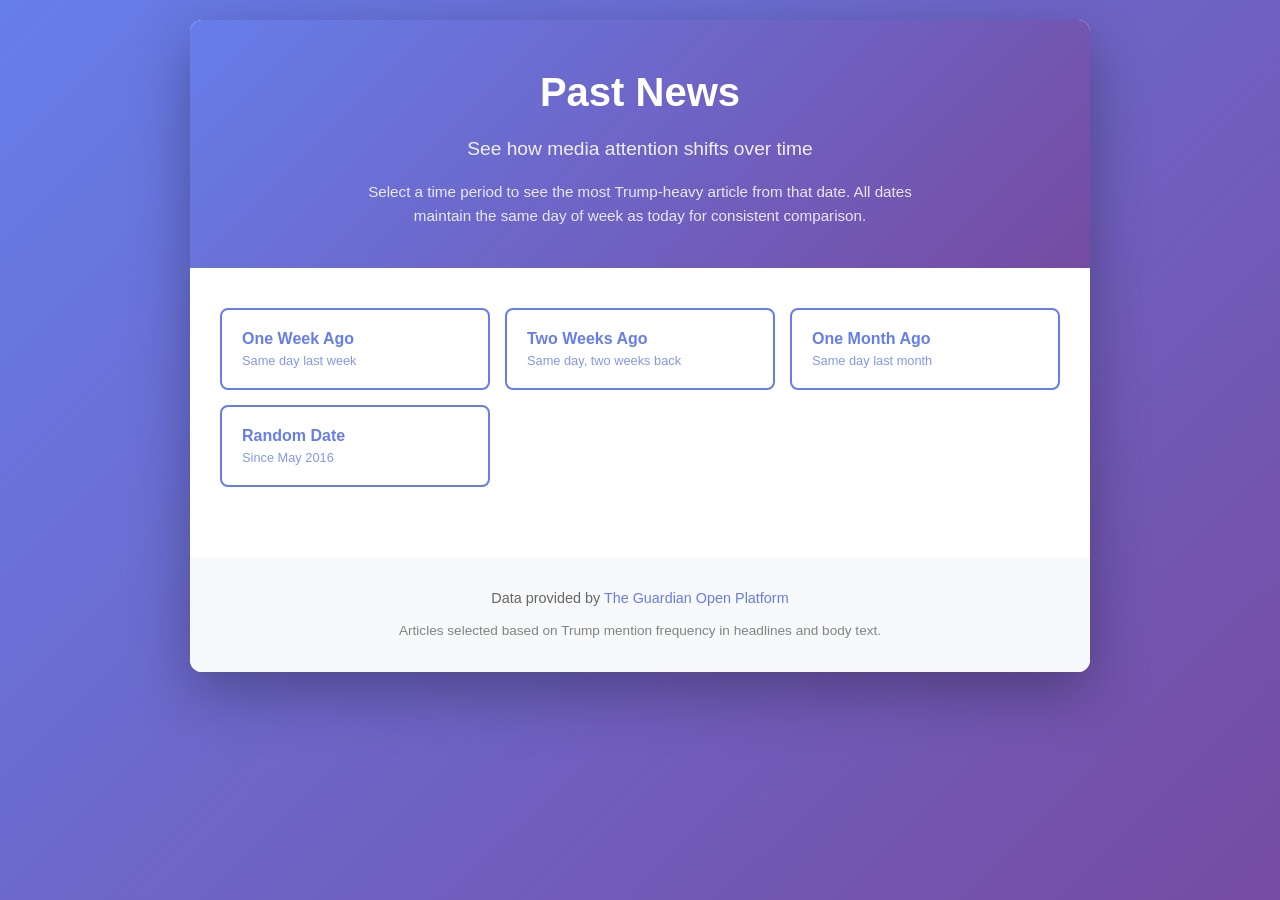
==== frontend/index.html @ 133a5608 "Initial commit: Past News application" ====
<!DOCTYPE html>
<html lang="en">
<head>
    <meta charset="UTF-8">
    <meta name="viewport" content="width=device-width, initial-scale=1.0">
    <title>Past News - Trump Timeline</title>
    <link rel="stylesheet" href="styles.css">
</head>
<body>
    <div class="container">
        <header>
            <h1>Past News</h1>
            <p class="subtitle">See how media attention shifts over time</p>
            <p class="description">
                Select a time period to see the most Trump-heavy article from that date.
                All dates maintain the same day of week as today for consistent comparison.
            </p>
        </header>

        <main>
            <section class="button-group">
                <button class="time-button" data-option="one_week">
                    One Week Ago
                    <span class="button-subtitle">Same day last week</span>
                </button>
                <button class="time-button" data-option="two_weeks">
                    Two Weeks Ago
                    <span class="button-subtitle">Same day, two weeks back</span>
                </button>
                <button class="time-button" data-option="one_month">
                    One Month Ago
                    <span class="button-subtitle">Same day last month</span>
                </button>
                <button class="time-button" data-option="random">
                    Random Date
                    <span class="button-subtitle">Since May 2016</span>
                </button>
            </section>

            <section id="results" class="results hidden">
                <div id="loading" class="loading hidden">
                    <div class="spinner"></div>
                    <p>Loading article...</p>
                </div>

                <div id="article-container" class="article-container hidden">
                    <div class="article-date">
                        <span id="article-date-label"></span>
                    </div>
                    <article class="article">
                        <h2 id="article-headline"></h2>
                        <div id="article-excerpt" class="article-excerpt"></div>
                        <div class="article-meta">
                            <span id="article-published"></span>
                            <a id="article-url" href="#" target="_blank" rel="noopener noreferrer">
                                Read full article →
                            </a>
                        </div>
                    </article>
                </div>

                <div id="quiet-day" class="quiet-day hidden">
                    <div class="quiet-day-icon">📰</div>
                    <h2>A Quiet Day</h2>
                    <p id="quiet-day-message">No Trump coverage found on this day.</p>
                    <p class="quiet-day-date" id="quiet-day-date"></p>
                </div>

                <div id="error-container" class="error-container hidden">
                    <div class="error-icon">⚠️</div>
                    <h2>Oops!</h2>
                    <p id="error-message">Something went wrong.</p>
                    <button id="retry-button" class="retry-button">Try Again</button>
                </div>
            </section>
        </main>

        <footer>
            <p>
                Data provided by
                <a href="https://open-platform.theguardian.com/" target="_blank" rel="noopener noreferrer">
                    The Guardian Open Platform
                </a>
            </p>
            <p class="footnote">
                Articles selected based on Trump mention frequency in headlines and body text.
            </p>
        </footer>
    </div>

    <script src="script.js"></script>
</body>
</html>
---- frontend/styles.css ----
/* Reset and base styles */
* {
    margin: 0;
    padding: 0;
    box-sizing: border-box;
}

body {
    font-family: -apple-system, BlinkMacSystemFont, 'Segoe UI', Roboto, Oxygen, Ubuntu, Cantarell, sans-serif;
    line-height: 1.6;
    color: #333;
    background: linear-gradient(135deg, #667eea 0%, #764ba2 100%);
    min-height: 100vh;
    padding: 20px;
}

/* Container */
.container {
    max-width: 900px;
    margin: 0 auto;
    background: white;
    border-radius: 12px;
    box-shadow: 0 20px 60px rgba(0, 0, 0, 0.3);
    overflow: hidden;
}

/* Header */
header {
    background: linear-gradient(135deg, #667eea 0%, #764ba2 100%);
    color: white;
    padding: 40px 30px;
    text-align: center;
}

header h1 {
    font-size: 2.5rem;
    font-weight: 700;
    margin-bottom: 10px;
}

.subtitle {
    font-size: 1.2rem;
    opacity: 0.9;
    margin-bottom: 15px;
}

.description {
    font-size: 0.95rem;
    opacity: 0.85;
    max-width: 600px;
    margin: 0 auto;
}

/* Main content */
main {
    padding: 40px 30px;
}

/* Button group */
.button-group {
    display: grid;
    grid-template-columns: repeat(auto-fit, minmax(200px, 1fr));
    gap: 15px;
    margin-bottom: 30px;
}

.time-button {
    background: white;
    border: 2px solid #667eea;
    color: #667eea;
    padding: 20px;
    border-radius: 8px;
    font-size: 1rem;
    font-weight: 600;
    cursor: pointer;
    transition: all 0.3s ease;
    display: flex;
    flex-direction: column;
    gap: 5px;
    text-align: center;
}

.time-button:hover {
    background: #667eea;
    color: white;
    transform: translateY(-2px);
    box-shadow: 0 5px 15px rgba(102, 126, 234, 0.3);
}

.time-button:active {
    transform: translateY(0);
}

.button-subtitle {
    font-size: 0.8rem;
    font-weight: 400;
    opacity: 0.8;
}

/* Results section */
.results {
    margin-top: 30px;
}

.hidden {
    display: none !important;
}

/* Loading */
.loading {
    text-align: center;
    padding: 60px 20px;
}

.spinner {
    width: 50px;
    height: 50px;
    margin: 0 auto 20px;
    border: 4px solid #f3f3f3;
    border-top: 4px solid #667eea;
    border-radius: 50%;
    animation: spin 1s linear infinite;
}

@keyframes spin {
    0% { transform: rotate(0deg); }
    100% { transform: rotate(360deg); }
}

/* Article container */
.article-container {
    animation: fadeIn 0.5s ease;
}

@keyframes fadeIn {
    from { opacity: 0; transform: translateY(10px); }
    to { opacity: 1; transform: translateY(0); }
}

.article-date {
    background: #f8f9fa;
    padding: 12px 20px;
    border-left: 4px solid #667eea;
    margin-bottom: 25px;
    border-radius: 4px;
    font-weight: 600;
    color: #667eea;
}

.article {
    padding: 0 10px;
}

#article-headline {
    font-size: 1.8rem;
    line-height: 1.3;
    margin-bottom: 20px;
    color: #1a1a1a;
}

.article-excerpt {
    font-size: 1.05rem;
    line-height: 1.7;
    color: #444;
    margin-bottom: 25px;
    white-space: pre-wrap;
}

.article-meta {
    display: flex;
    justify-content: space-between;
    align-items: center;
    padding-top: 20px;
    border-top: 1px solid #e0e0e0;
    flex-wrap: wrap;
    gap: 15px;
}

#article-published {
    color: #666;
    font-size: 0.9rem;
}

#article-url {
    color: #667eea;
    text-decoration: none;
    font-weight: 600;
    transition: color 0.3s ease;
}

#article-url:hover {
    color: #764ba2;
}

/* Quiet day */
.quiet-day {
    text-align: center;
    padding: 60px 20px;
    animation: fadeIn 0.5s ease;
}

.quiet-day-icon {
    font-size: 4rem;
    margin-bottom: 20px;
    opacity: 0.5;
}

.quiet-day h2 {
    font-size: 1.8rem;
    margin-bottom: 10px;
    color: #1a1a1a;
}

.quiet-day p {
    color: #666;
    font-size: 1.05rem;
}

.quiet-day-date {
    margin-top: 10px;
    font-weight: 600;
    color: #667eea;
}

/* Error container */
.error-container {
    text-align: center;
    padding: 60px 20px;
    animation: fadeIn 0.5s ease;
}

.error-icon {
    font-size: 4rem;
    margin-bottom: 20px;
}

.error-container h2 {
    font-size: 1.8rem;
    margin-bottom: 10px;
    color: #d32f2f;
}

#error-message {
    color: #666;
    font-size: 1.05rem;
    margin-bottom: 25px;
}

.retry-button {
    background: #667eea;
    color: white;
    border: none;
    padding: 12px 30px;
    border-radius: 6px;
    font-size: 1rem;
    font-weight: 600;
    cursor: pointer;
    transition: all 0.3s ease;
}

.retry-button:hover {
    background: #764ba2;
    transform: translateY(-2px);
}

/* Footer */
footer {
    background: #f8f9fa;
    padding: 30px;
    text-align: center;
    color: #666;
    font-size: 0.9rem;
}

footer a {
    color: #667eea;
    text-decoration: none;
}

footer a:hover {
    text-decoration: underline;
}

.footnote {
    margin-top: 10px;
    font-size: 0.85rem;
    opacity: 0.8;
}

/* Responsive design */
@media (max-width: 768px) {
    body {
        padding: 10px;
    }

    header h1 {
        font-size: 2rem;
    }

    .subtitle {
        font-size: 1rem;
    }

    main {
        padding: 30px 20px;
    }

    .button-group {
        grid-template-columns: 1fr;
    }

    #article-headline {
        font-size: 1.5rem;
    }

    .article-meta {
        flex-direction: column;
        align-items: flex-start;
    }
}

@media (max-width: 480px) {
    header {
        padding: 30px 20px;
    }

    header h1 {
        font-size: 1.75rem;
    }

    main {
        padding: 20px 15px;
    }

    footer {
        padding: 20px 15px;
    }
}
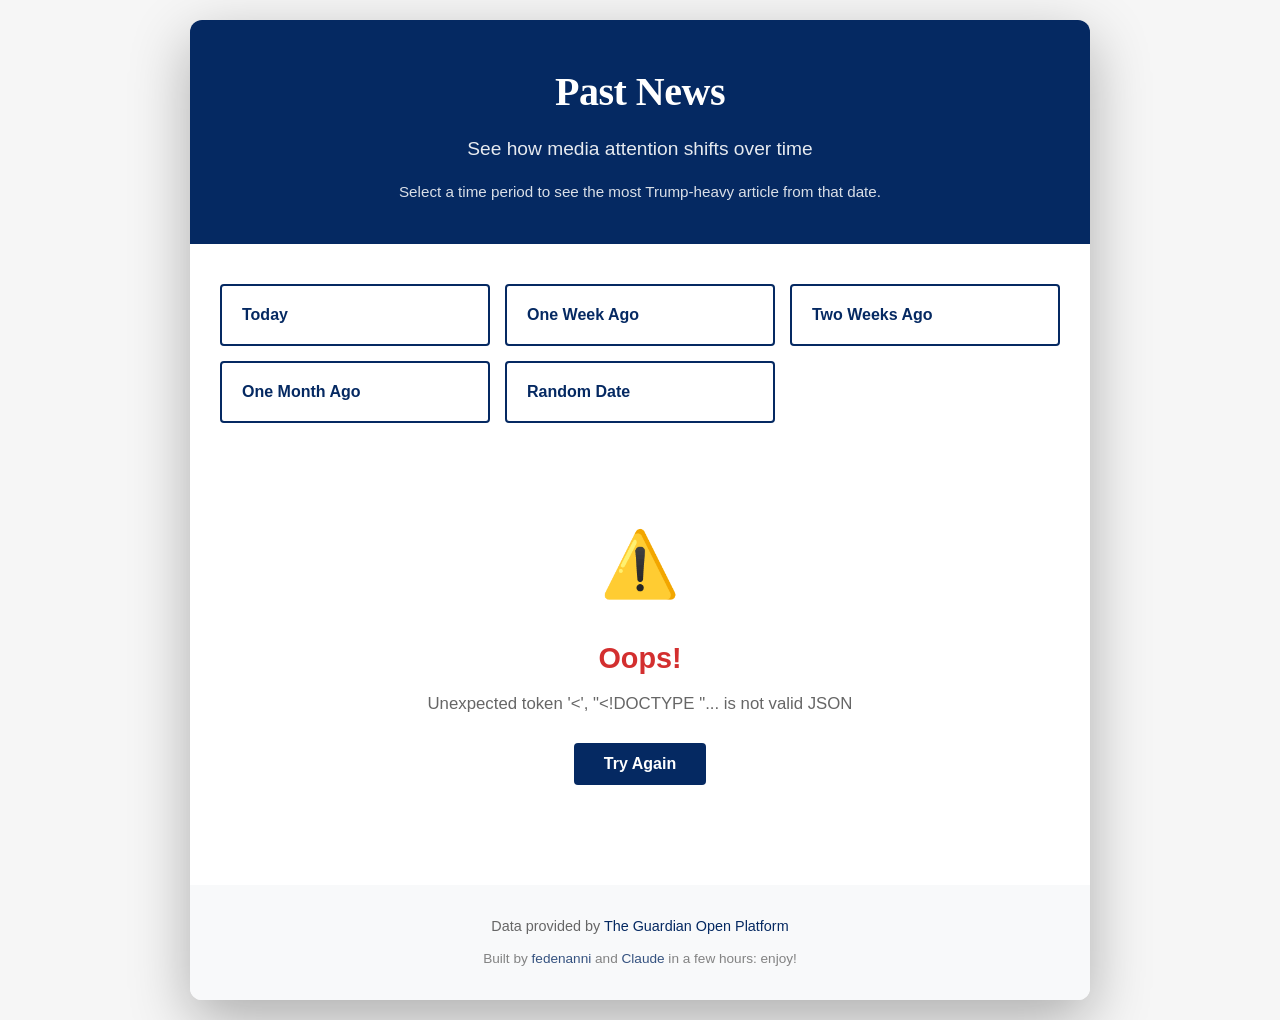
==== commit 43bae6cc: "Redesign UI with Guardian-style palette and add auto-loading today option Remove debugging notes now" ====
--- a/frontend/index.html
+++ b/frontend/index.html
@@ -13,28 +13,16 @@
             <p class="subtitle">See how media attention shifts over time</p>
             <p class="description">
                 Select a time period to see the most Trump-heavy article from that date.
-                All dates maintain the same day of week as today for consistent comparison.
             </p>
         </header>
 
         <main>
             <section class="button-group">
-                <button class="time-button" data-option="one_week">
-                    One Week Ago
-                    <span class="button-subtitle">Same day last week</span>
-                </button>
-                <button class="time-button" data-option="two_weeks">
-                    Two Weeks Ago
-                    <span class="button-subtitle">Same day, two weeks back</span>
-                </button>
-                <button class="time-button" data-option="one_month">
-                    One Month Ago
-                    <span class="button-subtitle">Same day last month</span>
-                </button>
-                <button class="time-button" data-option="random">
-                    Random Date
-                    <span class="button-subtitle">Since May 2016</span>
-                </button>
+                <button class="time-button" data-option="today">Today</button>
+                <button class="time-button" data-option="one_week">One Week Ago</button>
+                <button class="time-button" data-option="two_weeks">Two Weeks Ago</button>
+                <button class="time-button" data-option="one_month">One Month Ago</button>
+                <button class="time-button" data-option="random">Random Date</button>
             </section>
 
             <section id="results" class="results hidden">
@@ -82,8 +70,9 @@
                     The Guardian Open Platform
                 </a>
             </p>
-            <p class="footnote">
-                Articles selected based on Trump mention frequency in headlines and body text.
+            <p class="credits">
+                Built by <a href="https://github.com/fedenanni" target="_blank" rel="noopener noreferrer">fedenanni</a>
+                and <a href="https://claude.ai" target="_blank" rel="noopener noreferrer">Claude</a> in a few hours: enjoy!
             </p>
         </footer>
     </div>
--- a/frontend/styles.css
+++ b/frontend/styles.css
@@ -6,10 +6,10 @@
 }
 
 body {
-    font-family: -apple-system, BlinkMacSystemFont, 'Segoe UI', Roboto, Oxygen, Ubuntu, Cantarell, sans-serif;
+    font-family: 'Guardian Text Sans Web', 'Helvetica Neue', Helvetica, Arial, sans-serif;
     line-height: 1.6;
-    color: #333;
-    background: linear-gradient(135deg, #667eea 0%, #764ba2 100%);
+    color: #121212;
+    background: #f6f6f6;
     min-height: 100vh;
     padding: 20px;
 }
@@ -26,16 +26,18 @@
 
 /* Header */
 header {
-    background: linear-gradient(135deg, #667eea 0%, #764ba2 100%);
+    background: #052962;
     color: white;
     padding: 40px 30px;
     text-align: center;
 }
 
 header h1 {
+    font-family: 'Georgia', 'Guardian Egyptian Web', serif;
     font-size: 2.5rem;
     font-weight: 700;
     margin-bottom: 10px;
+    letter-spacing: -0.5px;
 }
 
 .subtitle {
@@ -66,10 +68,10 @@
 
 .time-button {
     background: white;
-    border: 2px solid #667eea;
-    color: #667eea;
+    border: 2px solid #052962;
+    color: #052962;
     padding: 20px;
-    border-radius: 8px;
+    border-radius: 4px;
     font-size: 1rem;
     font-weight: 600;
     cursor: pointer;
@@ -81,10 +83,10 @@
 }
 
 .time-button:hover {
-    background: #667eea;
+    background: #052962;
     color: white;
     transform: translateY(-2px);
-    box-shadow: 0 5px 15px rgba(102, 126, 234, 0.3);
+    box-shadow: 0 5px 15px rgba(5, 41, 98, 0.3);
 }
 
 .time-button:active {
@@ -117,7 +119,7 @@
     height: 50px;
     margin: 0 auto 20px;
     border: 4px solid #f3f3f3;
-    border-top: 4px solid #667eea;
+    border-top: 4px solid #052962;
     border-radius: 50%;
     animation: spin 1s linear infinite;
 }
@@ -140,11 +142,11 @@
 .article-date {
     background: #f8f9fa;
     padding: 12px 20px;
-    border-left: 4px solid #667eea;
+    border-left: 4px solid #052962;
     margin-bottom: 25px;
     border-radius: 4px;
     font-weight: 600;
-    color: #667eea;
+    color: #052962;
 }
 
 .article {
@@ -152,10 +154,13 @@
 }
 
 #article-headline {
+    font-family: 'Georgia', 'Guardian Egyptian Web', serif;
     font-size: 1.8rem;
     line-height: 1.3;
     margin-bottom: 20px;
-    color: #1a1a1a;
+    color: #121212;
+    font-weight: 700;
+    letter-spacing: -0.5px;
 }
 
 .article-excerpt {
@@ -182,14 +187,14 @@
 }
 
 #article-url {
-    color: #667eea;
+    color: #052962;
     text-decoration: none;
     font-weight: 600;
     transition: color 0.3s ease;
 }
 
 #article-url:hover {
-    color: #764ba2;
+    color: #506991;
 }
 
 /* Quiet day */
@@ -219,7 +224,7 @@
 .quiet-day-date {
     margin-top: 10px;
     font-weight: 600;
-    color: #667eea;
+    color: #052962;
 }
 
 /* Error container */
@@ -247,11 +252,11 @@
 }
 
 .retry-button {
-    background: #667eea;
+    background: #052962;
     color: white;
     border: none;
     padding: 12px 30px;
-    border-radius: 6px;
+    border-radius: 4px;
     font-size: 1rem;
     font-weight: 600;
     cursor: pointer;
@@ -259,7 +264,7 @@
 }
 
 .retry-button:hover {
-    background: #764ba2;
+    background: #506991;
     transform: translateY(-2px);
 }
 
@@ -273,7 +278,7 @@
 }
 
 footer a {
-    color: #667eea;
+    color: #052962;
     text-decoration: none;
 }
 
@@ -281,7 +286,7 @@
     text-decoration: underline;
 }
 
-.footnote {
+.credits {
     margin-top: 10px;
     font-size: 0.85rem;
     opacity: 0.8;
